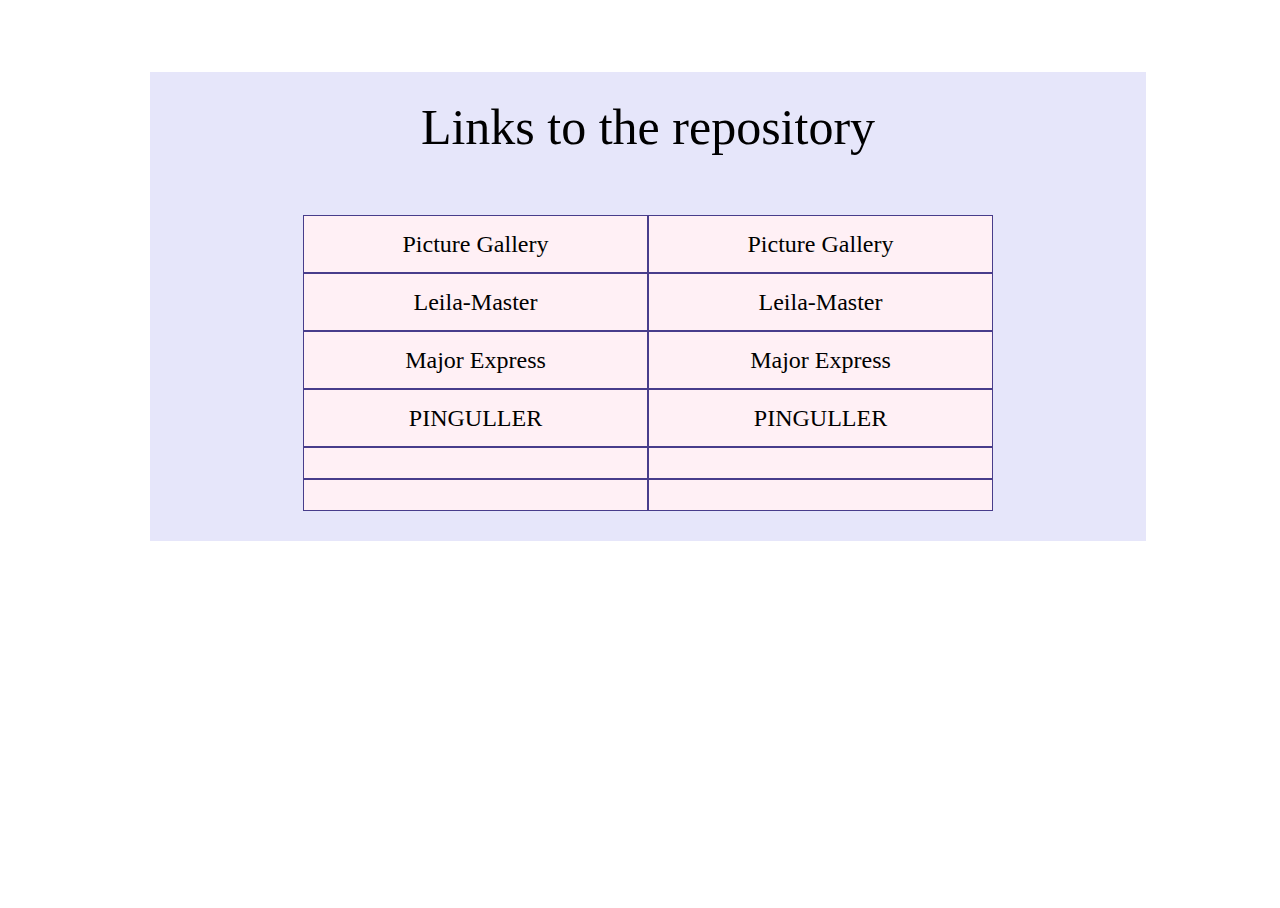
==== index.html @ 90c8aa62 "html + css + bootstrap" ====
<!DOCTYPE html>
<html lang="ru">

<head>
	<meta charset="utf-8">
	<meta name="viewport" content="width=device-width, initial-scala=1.0, maximum-scale=1.0, user-scaleble=0"/>
	<meta http-equiv="X-UA-Compatible" content="IE=edge">

	<title>Portfolio</title>

	<link rel="stylesheet" type="text/css" href="css/style.css">
</head>
<body>
	<div class="wrapper">
		<div class="header">
			<div class="container">
				<div class="header__title">
					<h1>Links to the repository</h1>
				</div>
				<div class="header__table">
					<div class="header__table__preview">
						<a href="page/MyPhoto/myphoto/index.html">Picture Gallery</a>
						<a href="page/Leila-master(bootstrap)/leila-master(bootstrap)/index.html">Leila-Master</a>
						<a href="page/MajorExpress/major express/index.html">Major Express</a>
						<a href="page/Pingbuller/pingbuller/index.html">PINGULLER</a>
						<a href="page/Pingbuller/ /index.html"> </a>
						<a href="page/Pingbuller/ /index.html"> </a>
					</div>
					<div class="header__table__github">
						<a href="">Picture Gallery</a>
						<a href="">Leila-Master</a>
						<a href="">Major Express</a>
						<a href="">PINGULLER</a>
						<a href=""> </a>
						<a href=""> </a>
					</div>
				</div>
			</div>
		</div>
	</div>
</body>

</html>
---- css/style.css ----
*Обнуление*/
*{
	padding: 0;
	margin: 0;
	border: 0;
	box-sizing: border-box;
}
*,*:before,*:after{
	-moz-box-sizing: border-box;
	-webkit-box-sizing: border-box;
	box-sizing: border-box;
}
:focus,:active{outline: none;}
a:focus,a:active{outline: none;}

nav,footer,header,aside{display: block;}

html,body{
	height: 100%;
	width: 100%;
	font-size: 100%;
	line-height: 1;
	font-size: 14px;
	-ms-text-size-adjust: 100%;
	-moz-text-size-adjust: 100%;
	-webkit-text-size-adjust: 100%;
}

input,button,textarea{font-family:inherit;}
input::-ms-clear{display: none;}
button{cursor: pointer;}
button::-moz-focus-inner {padding:0;border:0;}
a, a:visited{text-decoration: none;}
a:hover{text-decoration: none;}
ul li{list-style: none;}
img{vertical-align: top;}

h1,h2,h3,h4,h5,h6{font-size:inherit;font-weight: 400;}

/*-----------------------------------------------------*/
@import url('https://fonts.googleapis.com/css2?family=Great+Vibes&family=Lora:ital,wght@0,400;0,500;1,400;1,500&display=swap');

body{}

@media (max-width: 1200px){
	.container{
		max-width: 970px;
	}
}
@media (max-width: 992px){
	.container{
		max-width: 750px;
	}
}
@media (max-width: 767px){
	.container{
		max-width: none;
	}
}
.header{
	width: 100%;
	padding: 30px 0px;
}

.header .container{
	max-width: 996px;
	background: #E6E6FA;
	margin: 0px auto;
}
.header__title{
	margin: 0px auto;
}
.header__title h1{
	font-family: 'Lora', serif;
	font-size: 50px;
	font-weight: 500;
	color: #000000;
	line-height: 50px;
	text-align: center;
	padding: 30px 0px;
}
.header__table{
	max-width: 985px;
	margin: 0px auto;
	padding-bottom: 30px;
	border-radius: 5px;
	display: flex;
	justify-content: center;
}
.header__table__preview{
	width: 345px;
	display: flex;
	flex-direction: column;
}
.header__table__github{
	width: 345px;
	display: flex;
	flex-direction: column;
}
.header__table a{
	font-family: 'Lora', serif;
	font-size: 24px;
	line-height: 26px;
	font-weight: 400;
	color: #000000;
	text-align: center;
	border: 0.5px solid #483D8B;
	background: #FFF0F5;
	padding: 15px 0px;
}
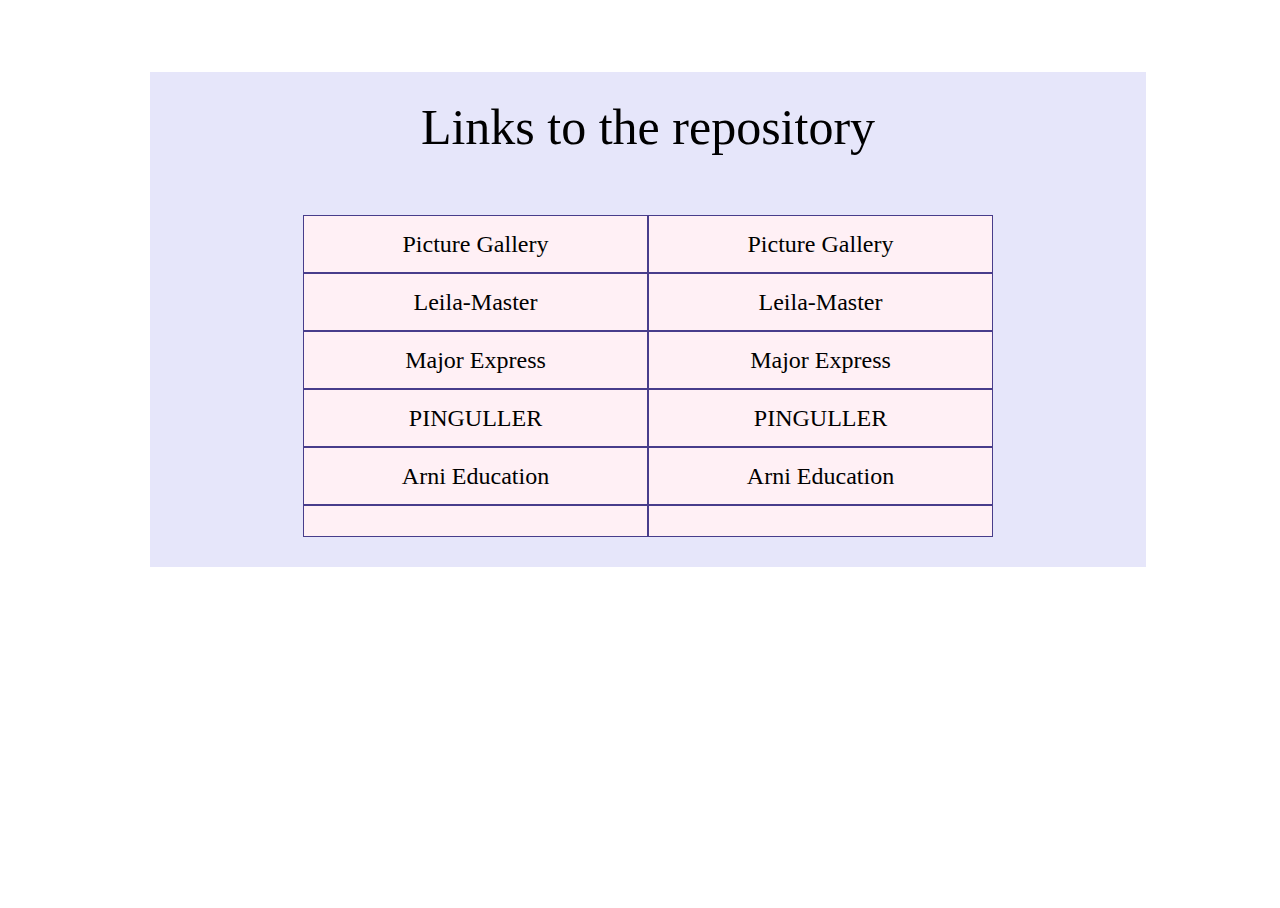
==== commit e21af4f8: "GitHub" ====
--- a/index.html
+++ b/index.html
@@ -23,21 +23,20 @@
 						<a href="page/Leila-master(bootstrap)/leila-master(bootstrap)/index.html">Leila-Master</a>
 						<a href="page/MajorExpress/major express/index.html">Major Express</a>
 						<a href="page/Pingbuller/pingbuller/index.html">PINGULLER</a>
-						<a href="page/Pingbuller/ /index.html"> </a>
+						<a href="page/Arni Education/arni education/index.html">Arni Education</a>
 						<a href="page/Pingbuller/ /index.html"> </a>
 					</div>
 					<div class="header__table__github">
-						<a href="">Picture Gallery</a>
-						<a href="">Leila-Master</a>
-						<a href="">Major Express</a>
-						<a href="">PINGULLER</a>
-						<a href=""> </a>
-						<a href=""> </a>
+						<a target="_blank" href="https://github.com/AnnaBidenko/Portfolio/tree/main/page/MyPhoto/myphoto">Picture Gallery</a>
+						<a target="_blank" href="https://github.com/AnnaBidenko/Portfolio/tree/main/page/Leila-master(bootstrap)/leila-master(bootstrap)">Leila-Master</a>
+						<a target="_blank" href="https://github.com/AnnaBidenko/Portfolio/tree/main/page/MajorExpress/major%20express">Major Express</a>
+						<a target="_blank" href="https://github.com/AnnaBidenko/Portfolio/tree/main/page/Pingbuller/pingbuller">PINGULLER</a>
+						<a target="_blank" href="https://github.com/AnnaBidenko/Portfolio/tree/main/page/Arni%20Education/arni%20education">Arni Education</a>
+						<a target="_blank" href=""> </a>
 					</div>
 				</div>
 			</div>
 		</div>
 	</div>
 </body>
-
 </html>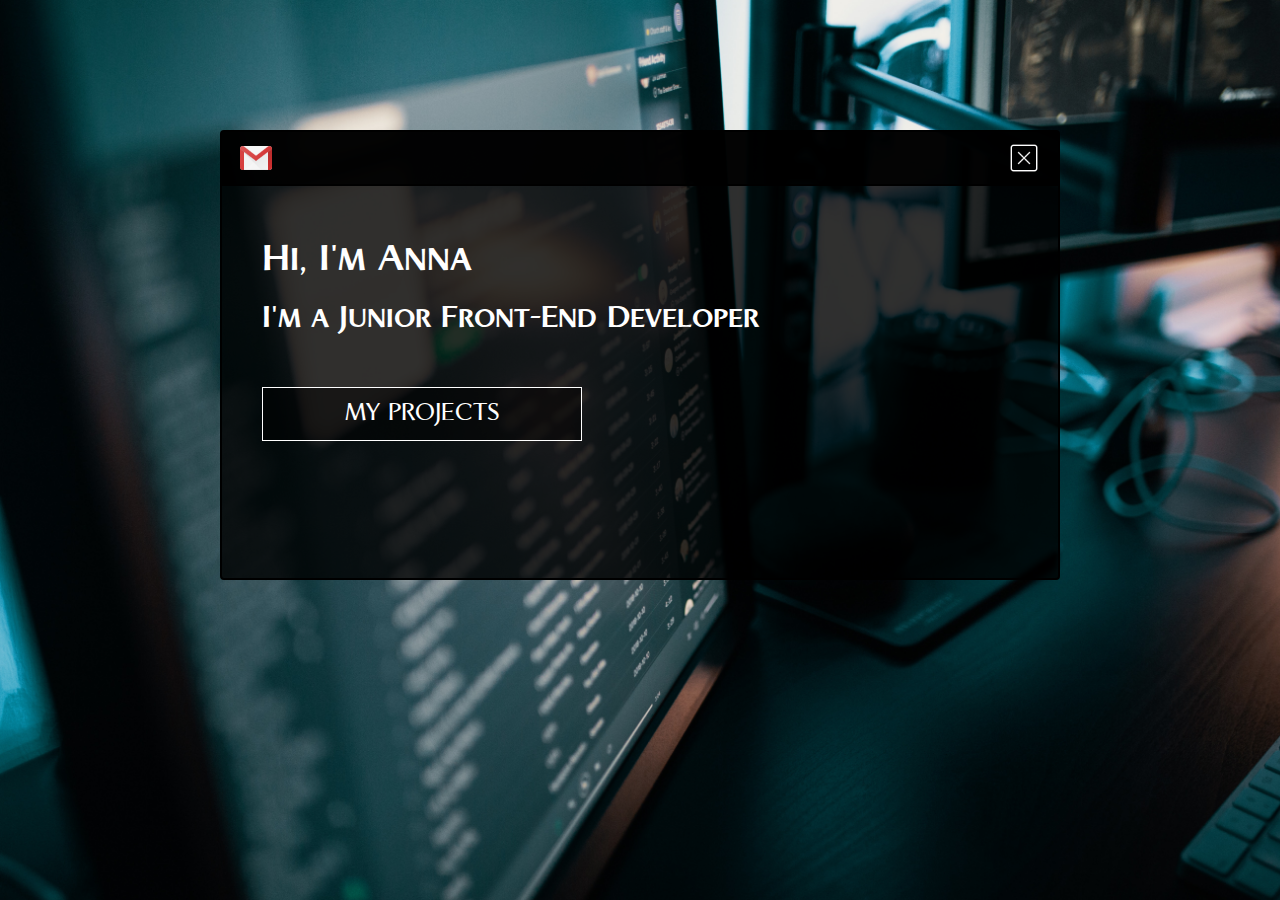
==== commit be8d0443: "style" ====
--- a/index.html
+++ b/index.html
@@ -9,32 +9,27 @@
 	<title>Portfolio</title>
 
 	<link rel="stylesheet" type="text/css" href="css/style.css">
+
+	<link rel="stylesheet" href="fonts/artica-pro/articapro.css">
 </head>
+
 <body>
-	<div class="wrapper">
-		<div class="header">
-			<div class="container">
-				<div class="header__title">
-					<h1>Links to the repository</h1>
+	<div class="content">
+		<div class="window">
+			<div class="window__header">
+				<a href="mailto:anna.bidenko16@gmail.com">
+					<img src="image/gmail_icon.png" alt="mail">
+				</a>
+				<img src="image/close_icon.png" alt="close">
+			</div>
+			<div class="window__inner">
+				<div class="window__inner__text">
+					<h1>Hi, I'm Anna</h1>
+					<h3>I'm a Junior Front-End Developer</h3>
 				</div>
-				<div class="header__table">
-					<div class="header__table__preview">
-						<a href="page/MyPhoto/myphoto/index.html">Picture Gallery</a>
-						<a href="page/Leila-master(bootstrap)/leila-master(bootstrap)/index.html">Leila-Master</a>
-						<a href="page/MajorExpress/major express/index.html">Major Express</a>
-						<a href="page/Pingbuller/pingbuller/index.html">PINGULLER</a>
-						<a href="page/Arni Education/arni education/index.html">Arni Education</a>
-						<a href="page/Pingbuller/ /index.html"> </a>
-					</div>
-					<div class="header__table__github">
-						<a target="_blank" href="https://github.com/AnnaBidenko/Portfolio/tree/main/page/MyPhoto/myphoto">Picture Gallery</a>
-						<a target="_blank" href="https://github.com/AnnaBidenko/Portfolio/tree/main/page/Leila-master(bootstrap)/leila-master(bootstrap)">Leila-Master</a>
-						<a target="_blank" href="https://github.com/AnnaBidenko/Portfolio/tree/main/page/MajorExpress/major%20express">Major Express</a>
-						<a target="_blank" href="https://github.com/AnnaBidenko/Portfolio/tree/main/page/Pingbuller/pingbuller">PINGULLER</a>
-						<a target="_blank" href="https://github.com/AnnaBidenko/Portfolio/tree/main/page/Arni%20Education/arni%20education">Arni Education</a>
-						<a target="_blank" href=""> </a>
-					</div>
-				</div>
+				<a href="projects.html" class="window__inner__button">
+					my projects
+				</a>
 			</div>
 		</div>
 	</div>
--- a/css/style.css
+++ b/css/style.css
@@ -1,4 +1,4 @@
-*Обнуление*/
+/*Обнуление*/
 *{
 	padding: 0;
 	margin: 0;
@@ -38,73 +38,67 @@
 h1,h2,h3,h4,h5,h6{font-size:inherit;font-weight: 400;}
 
 /*-----------------------------------------------------*/
-@import url('https://fonts.googleapis.com/css2?family=Great+Vibes&family=Lora:ital,wght@0,400;0,500;1,400;1,500&display=swap');
-
-body{}
-
-@media (max-width: 1200px){
-	.container{
-		max-width: 970px;
-	}
+body{
+	background: url('../image/background.jpg') 0 0/cover no-repeat;
 }
-@media (max-width: 992px){
-	.container{
-		max-width: 750px;
-	}
+.content{
+	margin: 0px auto;
+	padding: 50px 0px;
 }
-@media (max-width: 767px){
-	.container{
-		max-width: none;
-	}
+.window{
+	margin: 0 auto;
+	margin-top: 80px;
+	border: 2px solid #000000;
+	border-radius: 4px;
+	max-width: 840px;
+	min-height: 450px;
+	height: fit-content;
+	background-color: rgba(0,0,0,0.8);
 }
-.header{
-	width: 100%;
-	padding: 30px 0px;
+.window__header{
+	display: flex;
+	justify-content: space-between;
+	border-bottom: 2px solid #000000;
+	padding: 10px 18px;
+	background-color: rgba(0,0,0,0.9);
 }
-
-.header .container{
-	max-width: 996px;
-	background: #E6E6FA;
-	margin: 0px auto;
+.window__header img{
+	width: 32px;
 }
-.header__title{
-	margin: 0px auto;
-}
-.header__title h1{
-	font-family: 'Lora', serif;
-	font-size: 50px;
-	font-weight: 500;
-	color: #000000;
-	line-height: 50px;
-	text-align: center;
-	padding: 30px 0px;
-}
-.header__table{
-	max-width: 985px;
-	margin: 0px auto;
-	padding-bottom: 30px;
-	border-radius: 5px;
-	display: flex;
-	justify-content: center;
-}
-.header__table__preview{
-	width: 345px;
+.window__inner{
 	display: flex;
 	flex-direction: column;
+	margin-top: 55px;
+	padding-left: 40px;
 }
-.header__table__github{
-	width: 345px;
-	display: flex;
-	flex-direction: column;
+.window__inner__text{
+	max-width: 500px;
+	font-family: "ArticaPro-Bold";
+	color: #FFFFFF;
 }
-.header__table a{
-	font-family: 'Lora', serif;
+.window__inner__text h1{
+	font-size: 36px;
+	line-height: 40px;
+	padding-bottom: 20px;
+}
+.window__inner__text h3{
+	font-size: 30px;
+	line-height: 36px;
+}
+.window__inner a:hover{
+	text-decoration: none;
+}
+.window__inner__button{
+	width: 320px;
+	height: 54px;
+	background-color: rgba(0,0,0,0.5);
+	border: 1px solid #FFFFFF;
+	padding: 12px 0px;
+	margin-top: 50px;
+	font-family: "ArticaPro-Medium";
+	text-transform: uppercase;
 	font-size: 24px;
-	line-height: 26px;
-	font-weight: 400;
-	color: #000000;
+	line-height: 28px;
 	text-align: center;
-	border: 0.5px solid #483D8B;
-	background: #FFF0F5;
-	padding: 15px 0px;
+	color: #FFFFFF;
 }--- a/fonts/artica-pro/articapro.css
+++ b/fonts/artica-pro/articapro.css
@@ -0,0 +1,21 @@
+@font-face {
+    font-family: "ArticaPro";
+    src: url("ArticaPro-Light.ttf") format("truetype");
+    font-weight: normal;
+    font-style: normal;
+}
+
+@font-face {
+  font-family: "ArticaPro-Medium";
+  src: url("ArticaPro-Medium.ttf") format("truetype");
+  font-weight: normal;
+  font-style: normal;
+}
+
+@font-face {
+  font-family: "ArticaPro-Bold";
+  src: url("ArticaPro-Bold.ttf") format("truetype");
+  font-weight: normal;
+  font-style: normal;
+}
+    